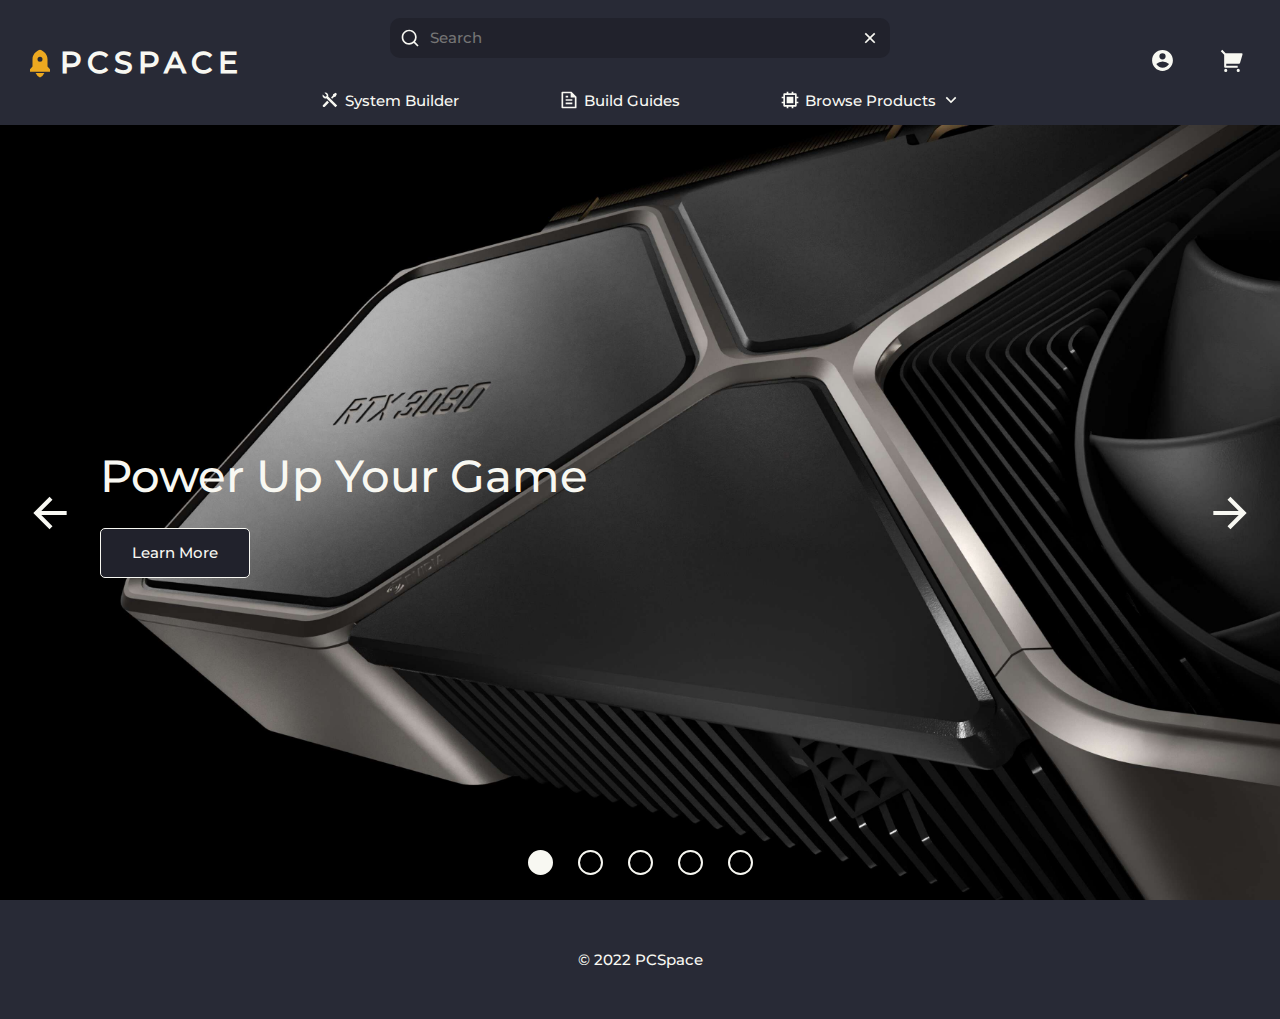
==== src/index.html @ 3a60a906 "products sidebar" ====
<!DOCTYPE html>
<html lang="en">
<head>
    <meta charset="UTF-8">
    <meta name="viewport" content="width=device-width, initial-scale=1.0">
    <link rel="icon" href="images/icon.svg">
    <title>PCPartsChooser</title>
    <link rel="stylesheet" href="css/style.css">
    <link rel="stylesheet" href="css/hero.css">
</head>
<body>
    <main>
        <section id="hero">
            <div id="hero-slides">
                <div class="slide">
                    <img src="images/heroes/1.jpg">
                    <div class="slide-content">
                        <h1>Power up your game</h1>
                        <button>Learn More</button>
                    </div>
                </div>
                <div class="slide">
                    <img src="images/heroes/2.png">
                    <div class="slide-content">
                        <h1>Look at this</h1>
                        <button>Learn More</button>
                    </div>
                </div>
                <div class="slide">
                    <img src="images/heroes/3.jpg">
                    <div class="slide-content">
                        <h1>Look at this</h1>
                        <button>Learn More</button>
                    </div>
                </div>
                <div class="slide">
                    <img src="images/heroes/4.jpg">
                    <div class="slide-content">
                        <h1>Look at this</h1>
                        <button>Learn More</button>
                    </div>
                </div>
                <div class="slide">
                    <img src="images/heroes/5.jpg">
                    <div class="slide-content">
                        <h1>Look at this</h1>
                        <button>Learn More</button>
                    </div>
                </div>
            </div>
            <svg class="arrow" xmlns="http://www.w3.org/2000/svg" viewBox="0 0 24 24" width="24" height="24"><path fill="none" d="M0 0h24v24H0z"/><path d="M7.828 11H20v2H7.828l5.364 5.364-1.414 1.414L4 12l7.778-7.778 1.414 1.414z"/></svg>
            <svg class="arrow" xmlns="http://www.w3.org/2000/svg" viewBox="0 0 24 24" width="24" height="24"><path fill="none" d="M0 0h24v24H0z"/><path d="M16.172 11l-5.364-5.364 1.414-1.414L20 12l-7.778 7.778-1.414-1.414L16.172 13H4v-2z"/></svg>
            <div id="dots"></div>
        </section>
    </main>
    <script src="js/script.js"></script>
    <script src="js/hero.js"></script>
</body>
</html>
---- src/css/style.css ----
@font-face {
    font-family: "Montserrat";
    src: url(../fonts/Montserrat/static/Montserrat-Medium.ttf);
}

:root {
    --background:       #282a36;
    --background-alt:   #21222c;
    --foreground:       #f8f8f2;
    --foreground-alt:   #929292;
    --main:             #eda920;
    --main-alt:         #eda92020;
}

* {
    margin: 0;
    padding: 0;
    box-sizing: border-box;
    list-style: none;
    text-decoration: none;
    font-family: "Montserrat";
    font-size: 15px;
    font-weight: normal;
    color: var(--foreground);
}

body {
    overflow-x: hidden;
    background-color: var(--background);
}

svg {
    width: 20px;
    height: 20px;
    fill: var(--foreground);
}

button {
    border: 1px solid var(--foreground);
    border-radius: 5px;
    cursor: pointer;
    transition: 0.3s;
    background-color: var(--background-alt);
}

button:hover {
    border-color: var(--main);
    color: var(--main);
}

h1 {
    font-size: 3em;
    text-transform: capitalize;
}

h3 {
    font-size: 0.8em;
    text-transform: uppercase;
}

/* ==================================================
    # header styling
================================================== */

header {
    height: 125px;
    user-select: none;
}

header section:first-of-type {
    position: relative;
    z-index: 100;
    display: flex;
    height: 100%;
    flex-direction: column;
    justify-content: center;
    align-items: center;
    background-color: var(--background);
}

.icon-text {
    display: flex;
    align-items: center;
    gap: 5px;
}

#logo {
    position: absolute;
    left: 25px;
}

#logo svg {
    width: 2em;
    height: 2em;
    fill: var(--main);
}

#logo p {
    font-size: 2em;
    font-weight: bold;
    letter-spacing: 5px;
    text-transform: uppercase;
}

#icons {
    position: absolute;
    right: 25px;
    display: flex;
    gap: 25px;
}

#icons svg {
    width: 25px;
    height: 25px;
    padding: 10px;
    border-radius: 5px;
    box-sizing: content-box;
    transition: 0.3s;
}

#icons a:hover svg {
    fill: var(--main);
    background-color: var(--background-alt);
}

#cart {
    position: relative;
}

#cart div {
    position: absolute;
    top: 5px;
    right: 5px;
    display: none;
    justify-content: center;
    align-items: center;
    width: 15px;
    height: 15px;
    border: 1px solid var(--background);
    border-radius: 10px;
    font-size: 50%;
    transition: 0.3s;
    background-color: var(--foreground);
    color: var(--background);
}

#cart:hover div {
    border-color: var(--background-alt);
    background-color: var(--main);
    color: var(--background-alt);
}

#search-field {
    position: relative;
    display: flex;
    align-items: center;
    width: 100%;
    max-width: 500px;
    height: calc(100% * 0.6);
}

#search-field input {
    width: 100%;
    height: 40px;
    padding: 0 40px;
    border: none;
    border-radius: 10px;
    background-color: var(--background-alt);
}

#search-field input:focus {
    outline: 2px solid var(--main);
}

#search-field svg:first-of-type {
    position: absolute;
    left: 10px;
}

#search-field svg:last-of-type {
    position: absolute;
    right: 10px;
    cursor: pointer;
}

/* ==================================================
    # nav styling
================================================== */

nav {
    display: flex;
    justify-content: center;
    user-select: none;
    height: calc(100% * 0.4);
    background-color: var(--background);
}

#nav-links {
    display: flex;
    gap: 100px;
}

#nav-links a {
    height: 100%;
}

#nav-links svg {
    transition: 0.3s;
}

#nav-links li:hover svg {
    fill: var(--main);
}

li.browse-products {
    cursor: pointer;
}

li.browse-products.active svg {
    fill: var(--main);
}

li.browse-products.active svg:last-child {
    transform: rotate(180deg);
}

section.browse-products {
    position: absolute;
    top: calc((100vh - 125px) / -2);
    z-index: 10;
    display: flex;
    flex-wrap: wrap;
    align-items: center;
    gap: 20px;
    width: 100vw;
    height: calc((100vh - 125px) / 2);
    padding: 20px;
    transition: 0.3s;
    background-color: var(--background-alt);
}

section.browse-products.active {
    top: 125px;
}

section.browse-products a {
    display: flex;
    flex-direction: column;
    justify-content: space-around;
    align-items: center;
    width: calc(25% - 60px / 4);
    height: calc(50% - 10px);
    padding: 20px;
    border: 1px solid var(--foreground-alt);
    background-color: var(--background);
    color: var(--foreground);
    transition: 0.3s;
}

section.browse-products a:hover {
    box-shadow: inset 0 0 0 2px var(--main);
    background-color: var(--main-alt);
}

section.browse-products a img {
    height: 100%;
    aspect-ratio: 1 / 1;
    object-position: center;
    object-fit: contain;
}

/* ==================================================
    # main styling
================================================== */

main {}

/* ==================================================
    # footer styling
================================================== */

footer {
    display: flex;
    justify-content: center;
    align-items: center;
    padding: 50px;
}

/* ==================================================
    # media queries
================================================== */

@media screen and (max-width: 1024px) {}
---- src/css/hero.css ----
@import "/src/css/style.css";

#hero {
    position: relative;
    display: flex;
    justify-content: center;
    align-items: center;
    width: 100vw;
    height: calc(100vh - 125px);
    background: linear-gradient(#00000010, #00000090);
}

.arrow {
    position: absolute;
    width: 50px;
    height: 50px;
    cursor: pointer;
}

.arrow:first-of-type {
    left: 25px;
}

.arrow:last-of-type {
    right: 25px;
}

#hero-slides {
    display: flex;
}

.slide {
    position: relative;
    display: flex;
    flex-direction: column;
    justify-content: center;
    align-items: center;
    width: 100vw;
    height: calc(100vh - 125px);
}

.slide img {
    position: absolute;
    z-index: -1;
    width: 100%;
    height: 100%;
    object-fit: cover;
    object-position: center;
}

.slide-content {
    display: flex;
    flex-direction: column;
    gap: 25px;
    width: 100%;
    padding: 100px;
}

.slide-content button {
    width: 150px;
    height: 50px;
}

#dots {
    position: absolute;
    bottom: 25px;
    display: flex;
    gap: 25px;
}

.dot {
    width: 25px;
    height: 25px;
    border: 2px solid var(--foreground);
    border-radius: 50%;
}

.dot.fill {
    background-color: var(--foreground);
}
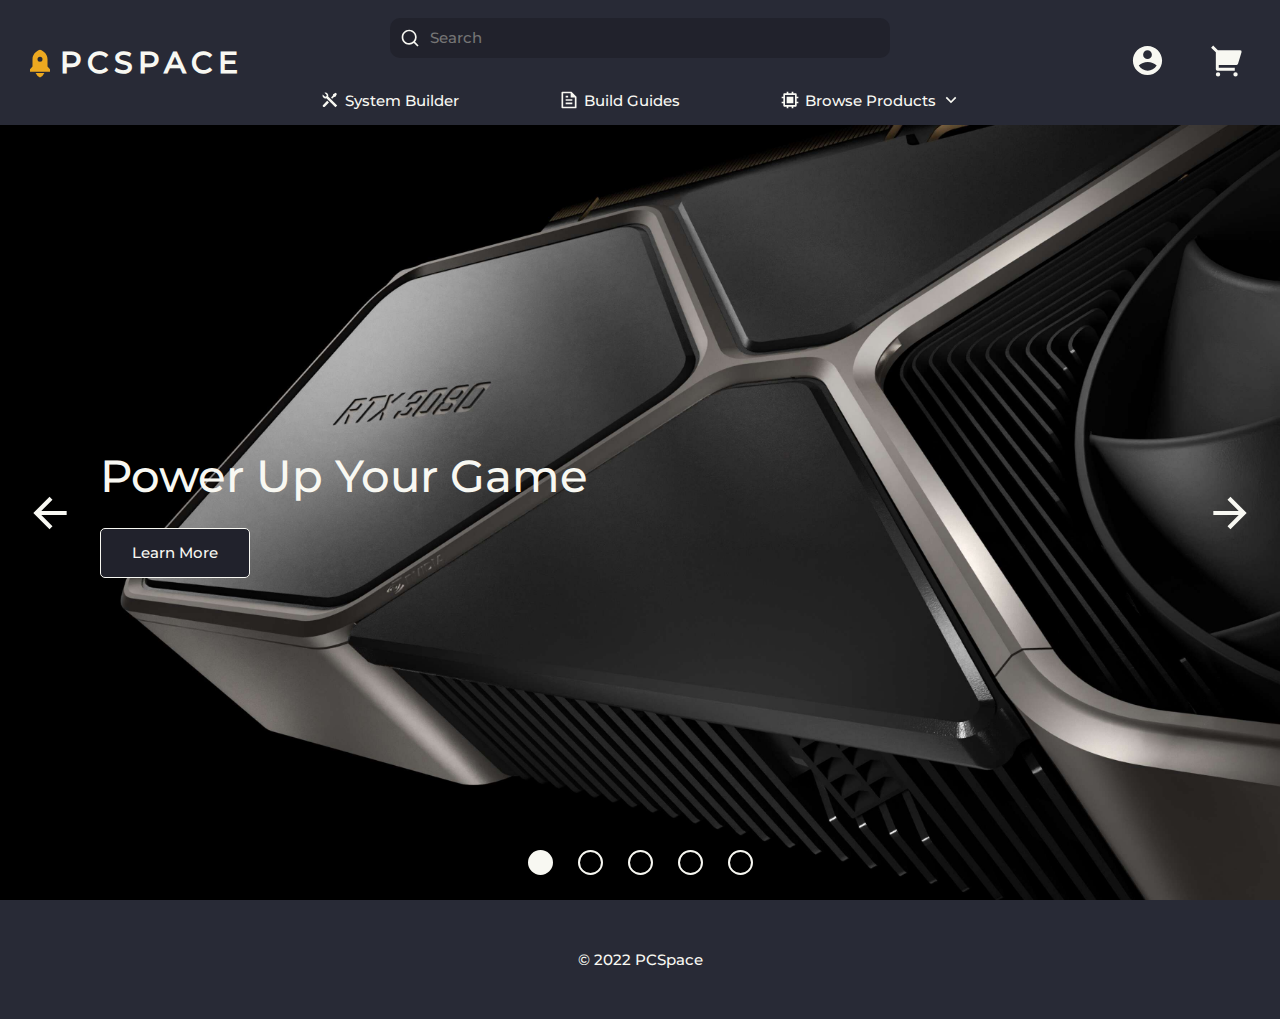
==== commit 9d29e43f: "begun working on cart" ====
--- a/src/index.html
+++ b/src/index.html
@@ -3,7 +3,7 @@
 <head>
     <meta charset="UTF-8">
     <meta name="viewport" content="width=device-width, initial-scale=1.0">
-    <link rel="icon" href="images/icon.svg">
+    <link rel="icon" href="images/svg/favicon.svg">
     <title>PCPartsChooser</title>
     <link rel="stylesheet" href="css/style.css">
     <link rel="stylesheet" href="css/hero.css">
--- a/src/css/style.css
+++ b/src/css/style.css
@@ -24,6 +24,14 @@
     color: var(--foreground);
 }
 
+html { /* firefox */
+    scrollbar-width: none;
+}
+
+html::-webkit-scrollbar { /* chrome */
+    display: none;
+}
+
 body {
     overflow-x: hidden;
     background-color: var(--background);
@@ -46,6 +54,10 @@
 button:hover {
     border-color: var(--main);
     color: var(--main);
+}
+
+input {
+    appearance: none;
 }
 
 h1 {
@@ -110,8 +122,8 @@
 }
 
 #icons svg {
-    width: 25px;
-    height: 25px;
+    width: 35px;
+    height: 35px;
     padding: 10px;
     border-radius: 5px;
     box-sizing: content-box;
@@ -127,24 +139,24 @@
     position: relative;
 }
 
-#cart div {
+#cart-notice {
     position: absolute;
     top: 5px;
     right: 5px;
-    display: none;
+    display: flex;
     justify-content: center;
     align-items: center;
-    width: 15px;
-    height: 15px;
+    width: 20px;
+    height: 20px;
     border: 1px solid var(--background);
-    border-radius: 10px;
-    font-size: 50%;
+    border-radius: 50%;
+    font-size: 60%;
     transition: 0.3s;
     background-color: var(--foreground);
     color: var(--background);
 }
 
-#cart:hover div {
+#cart:hover #cart-notice {
     border-color: var(--background-alt);
     background-color: var(--main);
     color: var(--background-alt);
@@ -180,6 +192,7 @@
 #search-field svg:last-of-type {
     position: absolute;
     right: 10px;
+    display: none;
     cursor: pointer;
 }
 
@@ -252,9 +265,9 @@
     height: calc(50% - 10px);
     padding: 20px;
     border: 1px solid var(--foreground-alt);
+    transition: 0.3s;
     background-color: var(--background);
     color: var(--foreground);
-    transition: 0.3s;
 }
 
 section.browse-products a:hover {
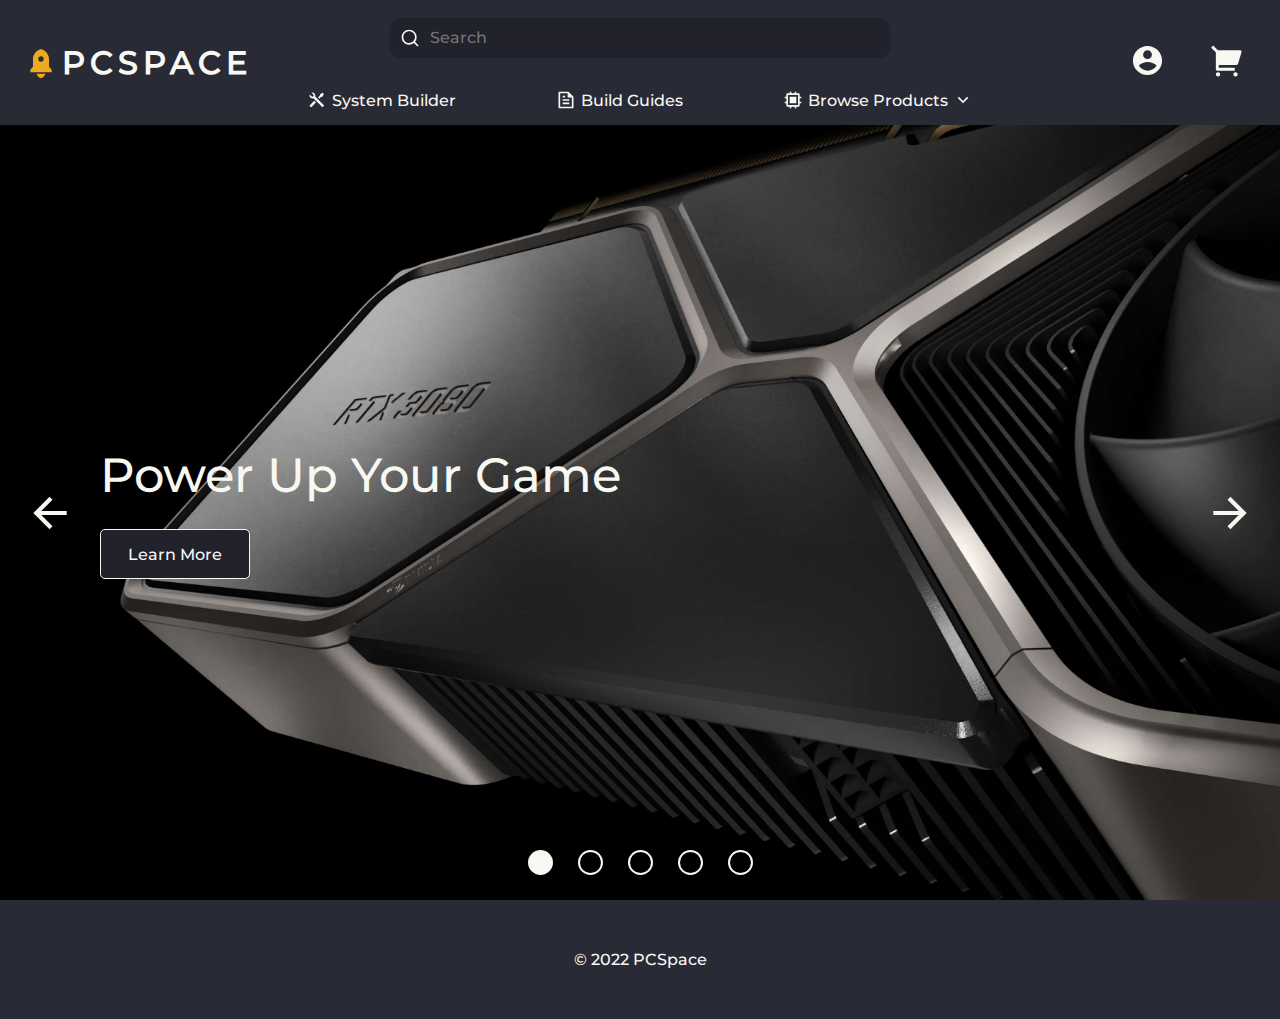
==== commit c13ae115: "removed line" ====
--- a/src/index.html
+++ b/src/index.html
@@ -5,7 +5,6 @@
     <meta name="viewport" content="width=device-width, initial-scale=1.0">
     <link rel="icon" href="images/svg/favicon.svg">
     <title>PCPartsChooser</title>
-    <link rel="stylesheet" href="css/style.css">
     <link rel="stylesheet" href="css/hero.css">
 </head>
 <body>
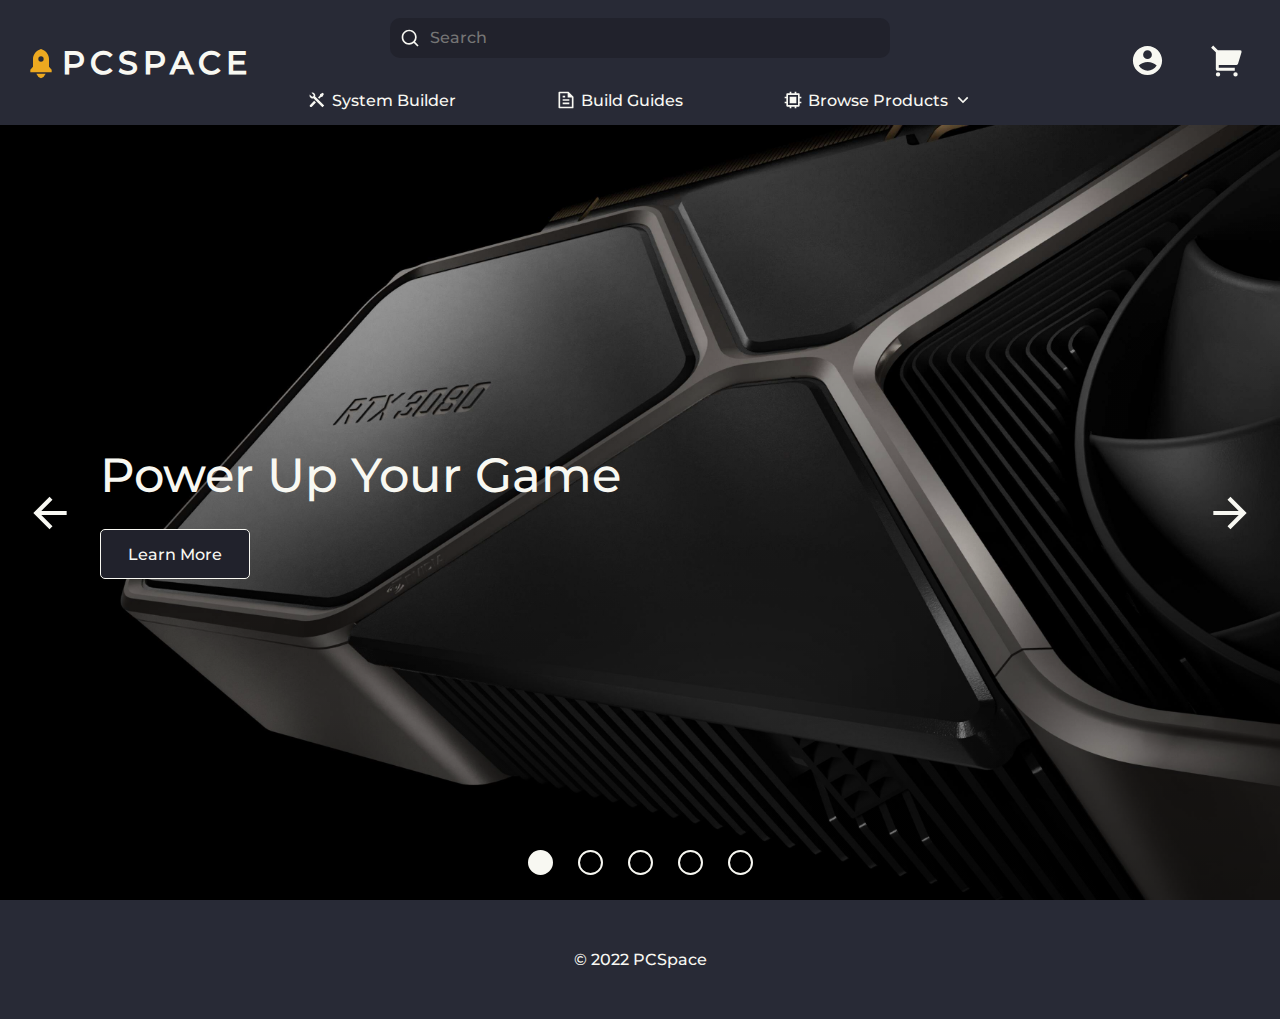
==== commit 7678f251: "corrected title" ====
--- a/src/index.html
+++ b/src/index.html
@@ -4,7 +4,7 @@
     <meta charset="UTF-8">
     <meta name="viewport" content="width=device-width, initial-scale=1.0">
     <link rel="icon" href="images/svg/favicon.svg">
-    <title>PCPartsChooser</title>
+    <title>PCSpace</title>
     <link rel="stylesheet" href="css/hero.css">
 </head>
 <body>
--- a/src/css/hero.css
+++ b/src/css/hero.css
@@ -1,4 +1,4 @@
-@import "/src/css/style.css";
+@import "style.css";
 
 #hero {
     position: relative;
@@ -7,7 +7,6 @@
     align-items: center;
     width: 100vw;
     height: calc(100vh - 125px);
-    background: linear-gradient(#00000010, #00000090);
 }
 
 .arrow {
@@ -37,6 +36,7 @@
     align-items: center;
     width: 100vw;
     height: calc(100vh - 125px);
+    background: linear-gradient(#00000010, #00000090);
 }
 
 .slide img {
@@ -73,6 +73,7 @@
     height: 25px;
     border: 2px solid var(--foreground);
     border-radius: 50%;
+	cursor: pointer;
 }
 
 .dot.fill {
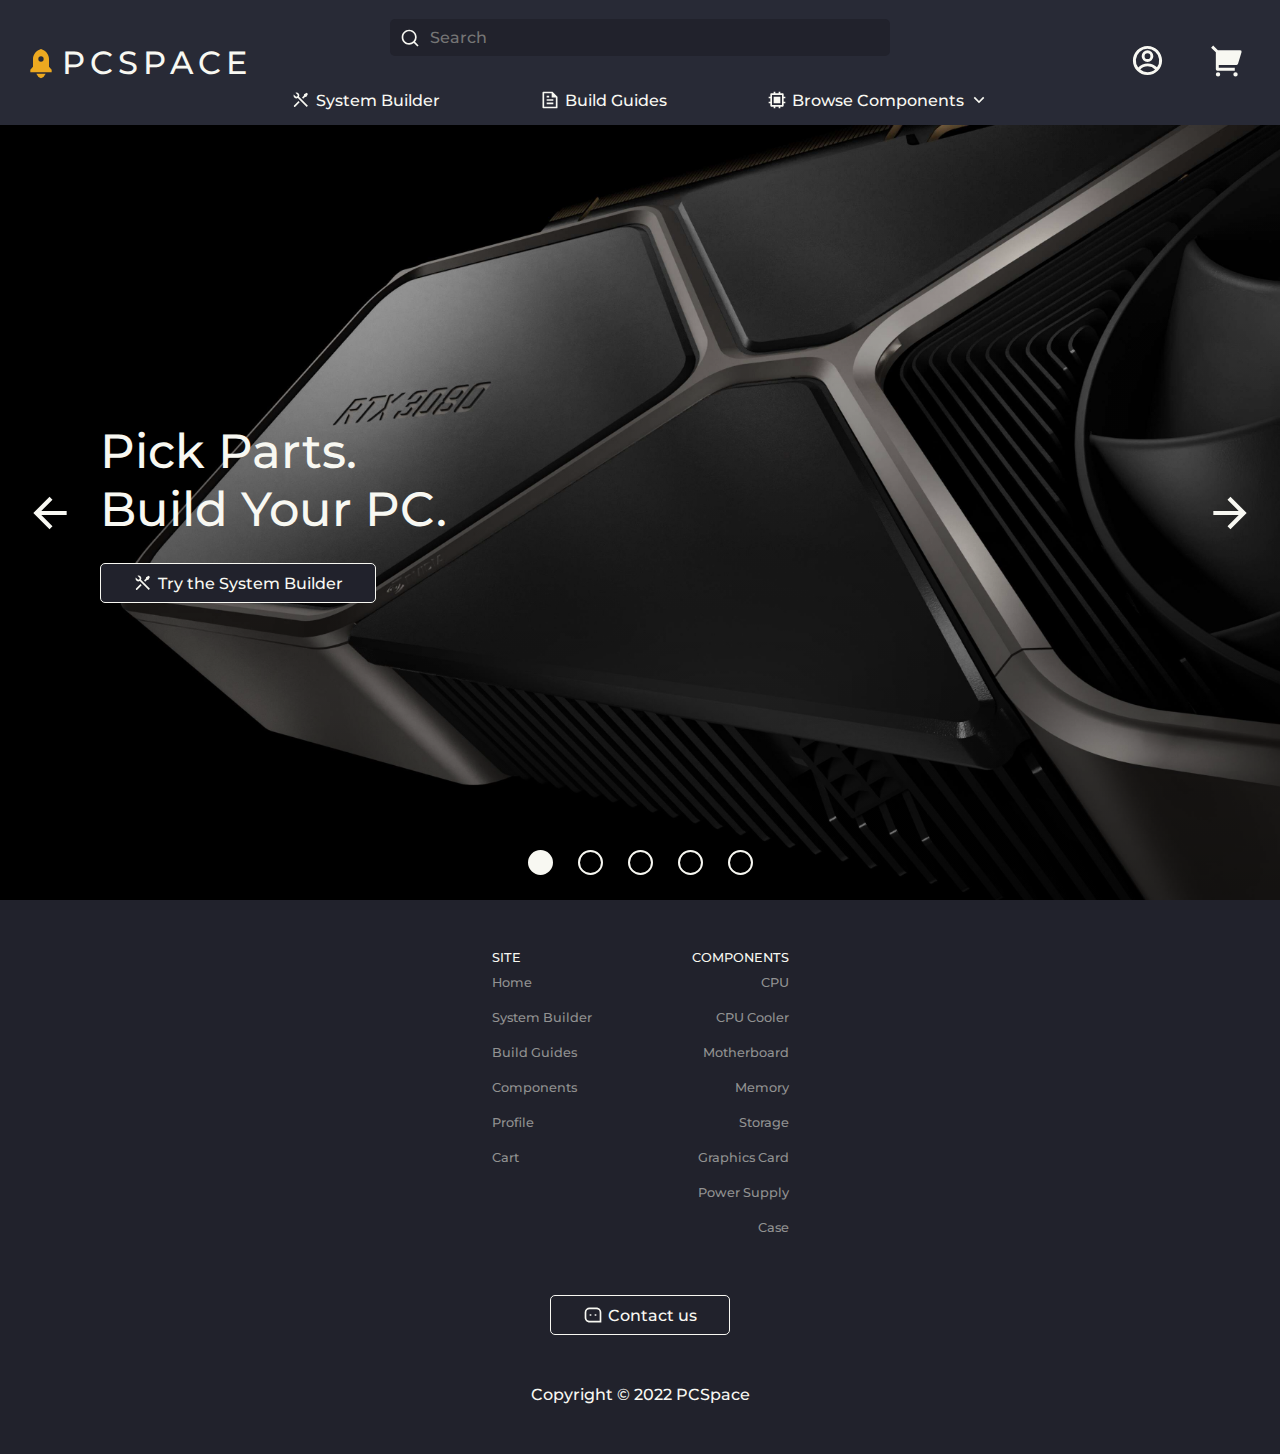
==== commit 072e3430: "hero changes" ====
--- a/src/index.html
+++ b/src/index.html
@@ -12,38 +12,67 @@
         <section id="hero">
             <div id="hero-slides">
                 <div class="slide">
-                    <img src="images/heroes/1.jpg">
+                    <img src="images/heroes/1.jpg" alt="">
                     <div class="slide-content">
-                        <h1>Power up your game</h1>
-                        <button>Learn More</button>
+                        <h1>
+							Pick parts.
+							<br>
+							Build your PC.
+						</h1>
+						<a href="system-builder.html">
+							<button>
+								<svg xmlns="http://www.w3.org/2000/svg" viewBox="0 0 24 24" width="24" height="24"><path fill="none" d="M0 0h24v24H0z"/><path d="M5.33 3.271a3.5 3.5 0 0 1 4.254 4.963l10.709 10.71-1.414 1.414-10.71-10.71a3.502 3.502 0 0 1-4.962-4.255L5.444 7.63a1.5 1.5 0 1 0 2.121-2.121L5.329 3.27zm10.367 1.884l3.182-1.768 1.414 1.414-1.768 3.182-1.768.354-2.12 2.121-1.415-1.414 2.121-2.121.354-1.768zm-6.718 8.132l1.414 1.414-5.303 5.303a1 1 0 0 1-1.492-1.327l.078-.087 5.303-5.303z"/></svg>
+								Try the System Builder
+							</button>
+						</a>
                     </div>
                 </div>
                 <div class="slide">
-                    <img src="images/heroes/2.png">
+                    <img src="images/heroes/2.png" alt="">
                     <div class="slide-content">
-                        <h1>Look at this</h1>
-                        <button>Learn More</button>
+                        <h1>Need ideas?</h1>
+						<a href="build-guides.html">
+							<button>
+								<svg xmlns="http://www.w3.org/2000/svg" viewBox="0 0 24 24" width="24" height="24"><path fill="none" d="M0 0h24v24H0z"/><path d="M21 8v12.993A1 1 0 0 1 20.007 22H3.993A.993.993 0 0 1 3 21.008V2.992C3 2.455 3.449 2 4.002 2h10.995L21 8zm-2 1h-5V4H5v16h14V9zM8 7h3v2H8V7zm0 4h8v2H8v-2zm0 4h8v2H8v-2z"/></svg>
+								Explore Build Guides
+							</button>
+						</a>
                     </div>
                 </div>
                 <div class="slide">
-                    <img src="images/heroes/3.jpg">
+                    <img src="images/heroes/3.jpg" alt="">
                     <div class="slide-content">
-                        <h1>Look at this</h1>
-                        <button>Learn More</button>
+                        <h1>Looking to buy?</h1>
+						<a href="components.html">
+							<button>
+								<svg xmlns="http://www.w3.org/2000/svg" viewBox="0 0 24 24" width="24" height="24"><path fill="none" d="M0 0h24v24H0z"/><path d="M6 18h12V6H6v12zm8 2h-4v2H8v-2H5a1 1 0 0 1-1-1v-3H2v-2h2v-4H2V8h2V5a1 1 0 0 1 1-1h3V2h2v2h4V2h2v2h3a1 1 0 0 1 1 1v3h2v2h-2v4h2v2h-2v3a1 1 0 0 1-1 1h-3v2h-2v-2zM8 8h8v8H8V8z"/></svg>
+								Browse Components
+							</button>
+						</a>
                     </div>
                 </div>
                 <div class="slide">
-                    <img src="images/heroes/4.jpg">
+                    <img src="images/heroes/4.jpg" alt="">
                     <div class="slide-content">
-                        <h1>Look at this</h1>
-                        <button>Learn More</button>
+                        <h1>Share your creations.</h1>
+						<a href="profile.html">
+							<button>
+								<svg xmlns="http://www.w3.org/2000/svg" viewBox="0 0 24 24" width="24" height="24"><path fill="none" d="M0 0h24v24H0z"/><path d="M12 2c5.52 0 10 4.48 10 10s-4.48 10-10 10S2 17.52 2 12 6.48 2 12 2zM6.023 15.416C7.491 17.606 9.695 19 12.16 19c2.464 0 4.669-1.393 6.136-3.584A8.968 8.968 0 0 0 12.16 13a8.968 8.968 0 0 0-6.137 2.416zM12 11a3 3 0 1 0 0-6 3 3 0 0 0 0 6z"/></svg>
+								Go to your Profile
+							</button>
+						</a>
                     </div>
                 </div>
                 <div class="slide">
-                    <img src="images/heroes/5.jpg">
+                    <img src="images/heroes/5.jpg" alt="">
                     <div class="slide-content">
-                        <h1>Look at this</h1>
-                        <button>Learn More</button>
+                        <h1>Anything else?</h1>
+						<a href="contact.html">
+							<button>
+								<svg xmlns="http://www.w3.org/2000/svg" viewBox="0 0 24 24" width="24" height="24"><path fill="none" d="M0 0h24v24H0z"/><path d="M2 8.994A5.99 5.99 0 0 1 8 3h8c3.313 0 6 2.695 6 5.994V21H8c-3.313 0-6-2.695-6-5.994V8.994zM20 19V8.994A4.004 4.004 0 0 0 16 5H8a3.99 3.99 0 0 0-4 3.994v6.012A4.004 4.004 0 0 0 8 19h12zm-6-8h2v2h-2v-2zm-6 0h2v2H8v-2z"/></svg>
+								Contact us
+							</button>
+						</a>
                     </div>
                 </div>
             </div>
--- a/src/css/hero.css
+++ b/src/css/hero.css
@@ -1,4 +1,8 @@
 @import "style.css";
+
+main {
+	padding: 0;
+}
 
 #hero {
     position: relative;
@@ -10,9 +14,8 @@
 }
 
 .arrow {
+	--length: 50px;
     position: absolute;
-    width: 50px;
-    height: 50px;
     cursor: pointer;
 }
 
@@ -56,11 +59,6 @@
     padding: 100px;
 }
 
-.slide-content button {
-    width: 150px;
-    height: 50px;
-}
-
 #dots {
     position: absolute;
     bottom: 25px;
@@ -79,3 +77,13 @@
 .dot.fill {
     background-color: var(--foreground);
 }
+
+@media screen and (max-width: 550px) {
+	.arrow {
+		display: none;
+	}
+
+	.slide-content {
+		padding: 25px;
+	}
+}
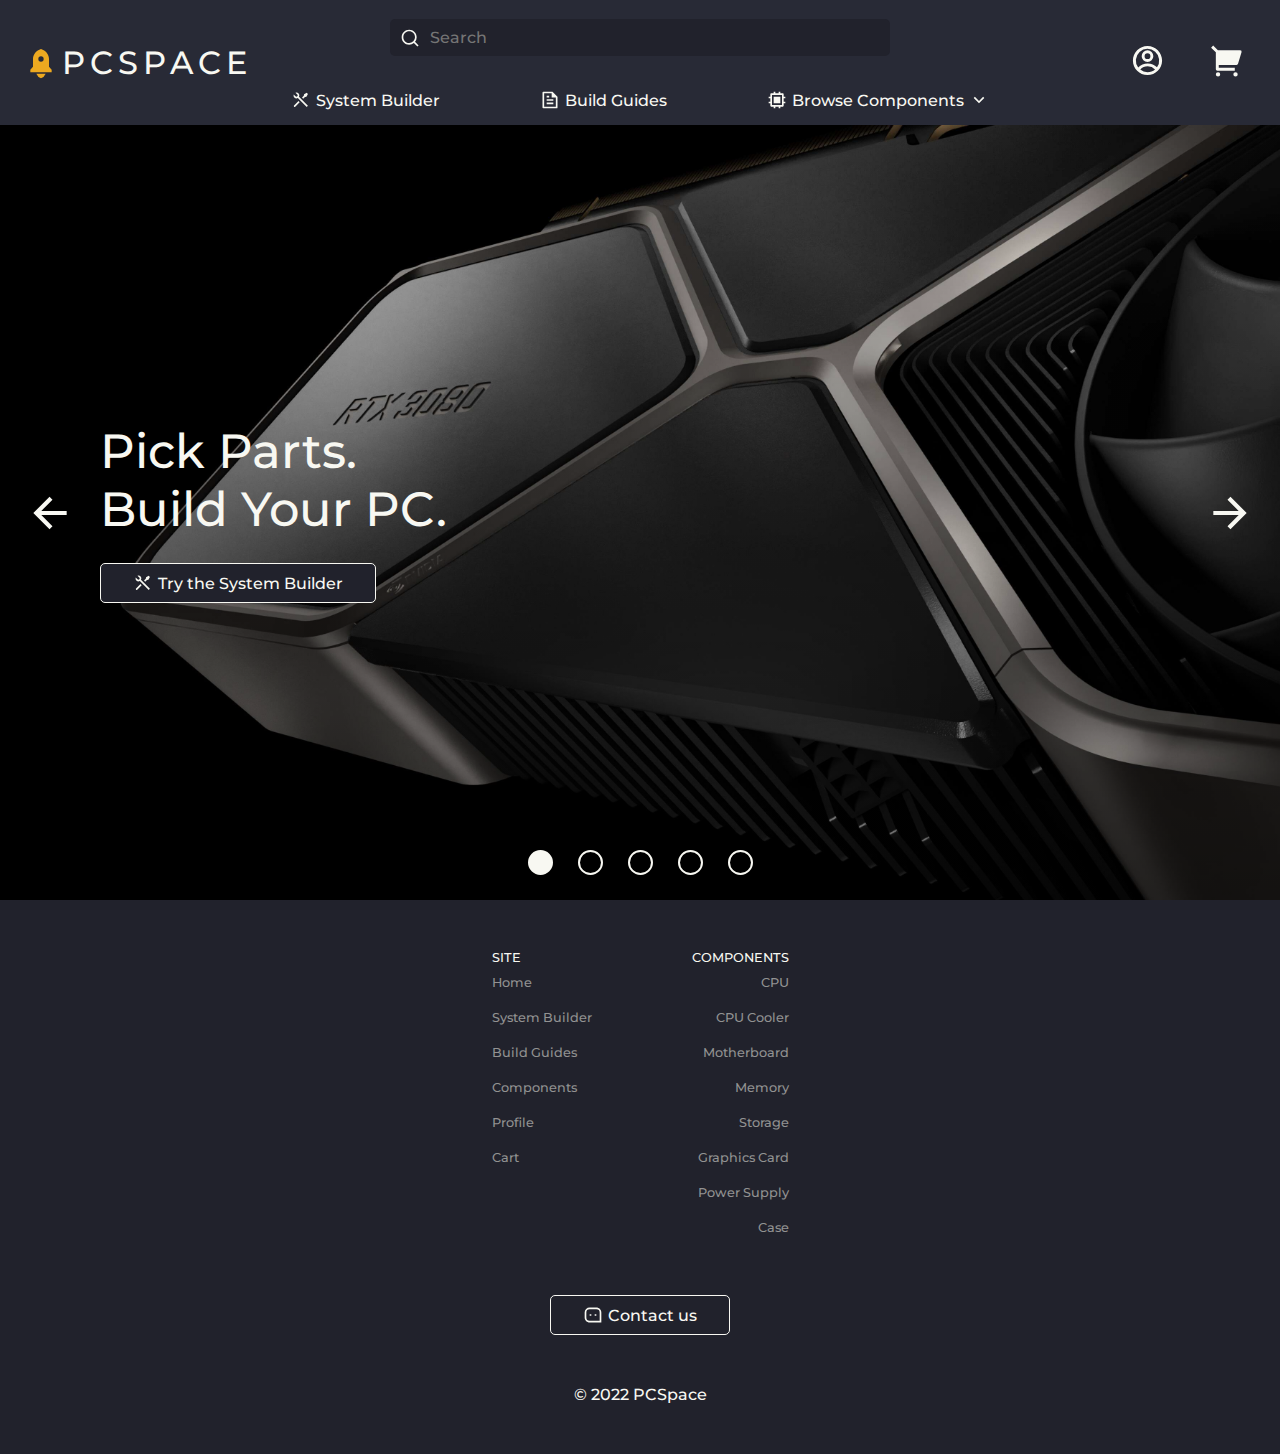
==== commit 6d0b3394: "favicon fix" ====
--- a/src/index.html
+++ b/src/index.html
@@ -3,84 +3,86 @@
 <head>
     <meta charset="UTF-8">
     <meta name="viewport" content="width=device-width, initial-scale=1.0">
-    <link rel="icon" href="images/svg/favicon.svg">
+    <link rel="icon" href="images/favicon.svg">
     <title>PCSpace</title>
     <link rel="stylesheet" href="css/hero.css">
 </head>
 <body>
-    <main>
-        <section id="hero">
-            <div id="hero-slides">
-                <div class="slide">
-                    <img src="images/heroes/1.jpg" alt="">
-                    <div class="slide-content">
-                        <h1>
-							Pick parts.
-							<br>
-							Build your PC.
-						</h1>
-						<a href="system-builder.html">
-							<button>
-								<svg xmlns="http://www.w3.org/2000/svg" viewBox="0 0 24 24" width="24" height="24"><path fill="none" d="M0 0h24v24H0z"/><path d="M5.33 3.271a3.5 3.5 0 0 1 4.254 4.963l10.709 10.71-1.414 1.414-10.71-10.71a3.502 3.502 0 0 1-4.962-4.255L5.444 7.63a1.5 1.5 0 1 0 2.121-2.121L5.329 3.27zm10.367 1.884l3.182-1.768 1.414 1.414-1.768 3.182-1.768.354-2.12 2.121-1.415-1.414 2.121-2.121.354-1.768zm-6.718 8.132l1.414 1.414-5.303 5.303a1 1 0 0 1-1.492-1.327l.078-.087 5.303-5.303z"/></svg>
-								Try the System Builder
-							</button>
-						</a>
-                    </div>
-                </div>
-                <div class="slide">
-                    <img src="images/heroes/2.png" alt="">
-                    <div class="slide-content">
-                        <h1>Need ideas?</h1>
-						<a href="build-guides.html">
-							<button>
-								<svg xmlns="http://www.w3.org/2000/svg" viewBox="0 0 24 24" width="24" height="24"><path fill="none" d="M0 0h24v24H0z"/><path d="M21 8v12.993A1 1 0 0 1 20.007 22H3.993A.993.993 0 0 1 3 21.008V2.992C3 2.455 3.449 2 4.002 2h10.995L21 8zm-2 1h-5V4H5v16h14V9zM8 7h3v2H8V7zm0 4h8v2H8v-2zm0 4h8v2H8v-2z"/></svg>
-								Explore Build Guides
-							</button>
-						</a>
-                    </div>
-                </div>
-                <div class="slide">
-                    <img src="images/heroes/3.jpg" alt="">
-                    <div class="slide-content">
-                        <h1>Looking to buy?</h1>
-						<a href="components.html">
-							<button>
-								<svg xmlns="http://www.w3.org/2000/svg" viewBox="0 0 24 24" width="24" height="24"><path fill="none" d="M0 0h24v24H0z"/><path d="M6 18h12V6H6v12zm8 2h-4v2H8v-2H5a1 1 0 0 1-1-1v-3H2v-2h2v-4H2V8h2V5a1 1 0 0 1 1-1h3V2h2v2h4V2h2v2h3a1 1 0 0 1 1 1v3h2v2h-2v4h2v2h-2v3a1 1 0 0 1-1 1h-3v2h-2v-2zM8 8h8v8H8V8z"/></svg>
-								Browse Components
-							</button>
-						</a>
-                    </div>
-                </div>
-                <div class="slide">
-                    <img src="images/heroes/4.jpg" alt="">
-                    <div class="slide-content">
-                        <h1>Share your creations.</h1>
-						<a href="profile.html">
-							<button>
-								<svg xmlns="http://www.w3.org/2000/svg" viewBox="0 0 24 24" width="24" height="24"><path fill="none" d="M0 0h24v24H0z"/><path d="M12 2c5.52 0 10 4.48 10 10s-4.48 10-10 10S2 17.52 2 12 6.48 2 12 2zM6.023 15.416C7.491 17.606 9.695 19 12.16 19c2.464 0 4.669-1.393 6.136-3.584A8.968 8.968 0 0 0 12.16 13a8.968 8.968 0 0 0-6.137 2.416zM12 11a3 3 0 1 0 0-6 3 3 0 0 0 0 6z"/></svg>
-								Go to your Profile
-							</button>
-						</a>
-                    </div>
-                </div>
-                <div class="slide">
-                    <img src="images/heroes/5.jpg" alt="">
-                    <div class="slide-content">
-                        <h1>Anything else?</h1>
-						<a href="contact.html">
-							<button>
-								<svg xmlns="http://www.w3.org/2000/svg" viewBox="0 0 24 24" width="24" height="24"><path fill="none" d="M0 0h24v24H0z"/><path d="M2 8.994A5.99 5.99 0 0 1 8 3h8c3.313 0 6 2.695 6 5.994V21H8c-3.313 0-6-2.695-6-5.994V8.994zM20 19V8.994A4.004 4.004 0 0 0 16 5H8a3.99 3.99 0 0 0-4 3.994v6.012A4.004 4.004 0 0 0 8 19h12zm-6-8h2v2h-2v-2zm-6 0h2v2H8v-2z"/></svg>
-								Contact us
-							</button>
-						</a>
-                    </div>
-                </div>
-            </div>
-            <svg class="arrow" xmlns="http://www.w3.org/2000/svg" viewBox="0 0 24 24" width="24" height="24"><path fill="none" d="M0 0h24v24H0z"/><path d="M7.828 11H20v2H7.828l5.364 5.364-1.414 1.414L4 12l7.778-7.778 1.414 1.414z"/></svg>
-            <svg class="arrow" xmlns="http://www.w3.org/2000/svg" viewBox="0 0 24 24" width="24" height="24"><path fill="none" d="M0 0h24v24H0z"/><path d="M16.172 11l-5.364-5.364 1.414-1.414L20 12l-7.778 7.778-1.414-1.414L16.172 13H4v-2z"/></svg>
-            <div id="dots"></div>
-        </section>
-    </main>
+	<div id="site-wrapper">
+		<main>
+			<section id="hero">
+				<div id="hero-slides">
+					<div class="slide">
+						<img src="images/heroes/1.jpg" alt="">
+						<div class="slide-content">
+							<h1>
+								Pick parts.
+								<br>
+								Build your PC.
+							</h1>
+							<a href="system-builder.html">
+								<button>
+									<svg xmlns="http://www.w3.org/2000/svg" viewBox="0 0 24 24" width="24" height="24"><path fill="none" d="M0 0h24v24H0z"/><path d="M5.33 3.271a3.5 3.5 0 0 1 4.254 4.963l10.709 10.71-1.414 1.414-10.71-10.71a3.502 3.502 0 0 1-4.962-4.255L5.444 7.63a1.5 1.5 0 1 0 2.121-2.121L5.329 3.27zm10.367 1.884l3.182-1.768 1.414 1.414-1.768 3.182-1.768.354-2.12 2.121-1.415-1.414 2.121-2.121.354-1.768zm-6.718 8.132l1.414 1.414-5.303 5.303a1 1 0 0 1-1.492-1.327l.078-.087 5.303-5.303z"/></svg>
+									Try the System Builder
+								</button>
+							</a>
+						</div>
+					</div>
+					<div class="slide">
+						<img src="images/heroes/2.png" alt="">
+						<div class="slide-content">
+							<h1>Need ideas?</h1>
+							<a href="build-guides.html">
+								<button>
+									<svg xmlns="http://www.w3.org/2000/svg" viewBox="0 0 24 24" width="24" height="24"><path fill="none" d="M0 0h24v24H0z"/><path d="M21 8v12.993A1 1 0 0 1 20.007 22H3.993A.993.993 0 0 1 3 21.008V2.992C3 2.455 3.449 2 4.002 2h10.995L21 8zm-2 1h-5V4H5v16h14V9zM8 7h3v2H8V7zm0 4h8v2H8v-2zm0 4h8v2H8v-2z"/></svg>
+									Explore Build Guides
+								</button>
+							</a>
+						</div>
+					</div>
+					<div class="slide">
+						<img src="images/heroes/3.jpg" alt="">
+						<div class="slide-content">
+							<h1>Looking to buy?</h1>
+							<a href="components.html">
+								<button>
+									<svg xmlns="http://www.w3.org/2000/svg" viewBox="0 0 24 24" width="24" height="24"><path fill="none" d="M0 0h24v24H0z"/><path d="M6 18h12V6H6v12zm8 2h-4v2H8v-2H5a1 1 0 0 1-1-1v-3H2v-2h2v-4H2V8h2V5a1 1 0 0 1 1-1h3V2h2v2h4V2h2v2h3a1 1 0 0 1 1 1v3h2v2h-2v4h2v2h-2v3a1 1 0 0 1-1 1h-3v2h-2v-2zM8 8h8v8H8V8z"/></svg>
+									Browse Components
+								</button>
+							</a>
+						</div>
+					</div>
+					<div class="slide">
+						<img src="images/heroes/4.jpg" alt="">
+						<div class="slide-content">
+							<h1>Share your creations.</h1>
+							<a href="profile.html">
+								<button>
+									<svg xmlns="http://www.w3.org/2000/svg" viewBox="0 0 24 24" width="24" height="24"><path fill="none" d="M0 0h24v24H0z"/><path d="M12 2c5.52 0 10 4.48 10 10s-4.48 10-10 10S2 17.52 2 12 6.48 2 12 2zM6.023 15.416C7.491 17.606 9.695 19 12.16 19c2.464 0 4.669-1.393 6.136-3.584A8.968 8.968 0 0 0 12.16 13a8.968 8.968 0 0 0-6.137 2.416zM12 11a3 3 0 1 0 0-6 3 3 0 0 0 0 6z"/></svg>
+									Go to your Profile
+								</button>
+							</a>
+						</div>
+					</div>
+					<div class="slide">
+						<img src="images/heroes/5.jpg" alt="">
+						<div class="slide-content">
+							<h1>Anything else?</h1>
+							<a href="contact.html">
+								<button>
+									<svg xmlns="http://www.w3.org/2000/svg" viewBox="0 0 24 24" width="24" height="24"><path fill="none" d="M0 0h24v24H0z"/><path d="M2 8.994A5.99 5.99 0 0 1 8 3h8c3.313 0 6 2.695 6 5.994V21H8c-3.313 0-6-2.695-6-5.994V8.994zM20 19V8.994A4.004 4.004 0 0 0 16 5H8a3.99 3.99 0 0 0-4 3.994v6.012A4.004 4.004 0 0 0 8 19h12zm-6-8h2v2h-2v-2zm-6 0h2v2H8v-2z"/></svg>
+									Contact us
+								</button>
+							</a>
+						</div>
+					</div>
+				</div>
+				<svg class="arrow" xmlns="http://www.w3.org/2000/svg" viewBox="0 0 24 24" width="24" height="24"><path fill="none" d="M0 0h24v24H0z"/><path d="M7.828 11H20v2H7.828l5.364 5.364-1.414 1.414L4 12l7.778-7.778 1.414 1.414z"/></svg>
+				<svg class="arrow" xmlns="http://www.w3.org/2000/svg" viewBox="0 0 24 24" width="24" height="24"><path fill="none" d="M0 0h24v24H0z"/><path d="M16.172 11l-5.364-5.364 1.414-1.414L20 12l-7.778 7.778-1.414-1.414L16.172 13H4v-2z"/></svg>
+				<div id="dots"></div>
+			</section>
+		</main>
+	</div>
     <script src="js/script.js"></script>
     <script src="js/hero.js"></script>
 </body>
